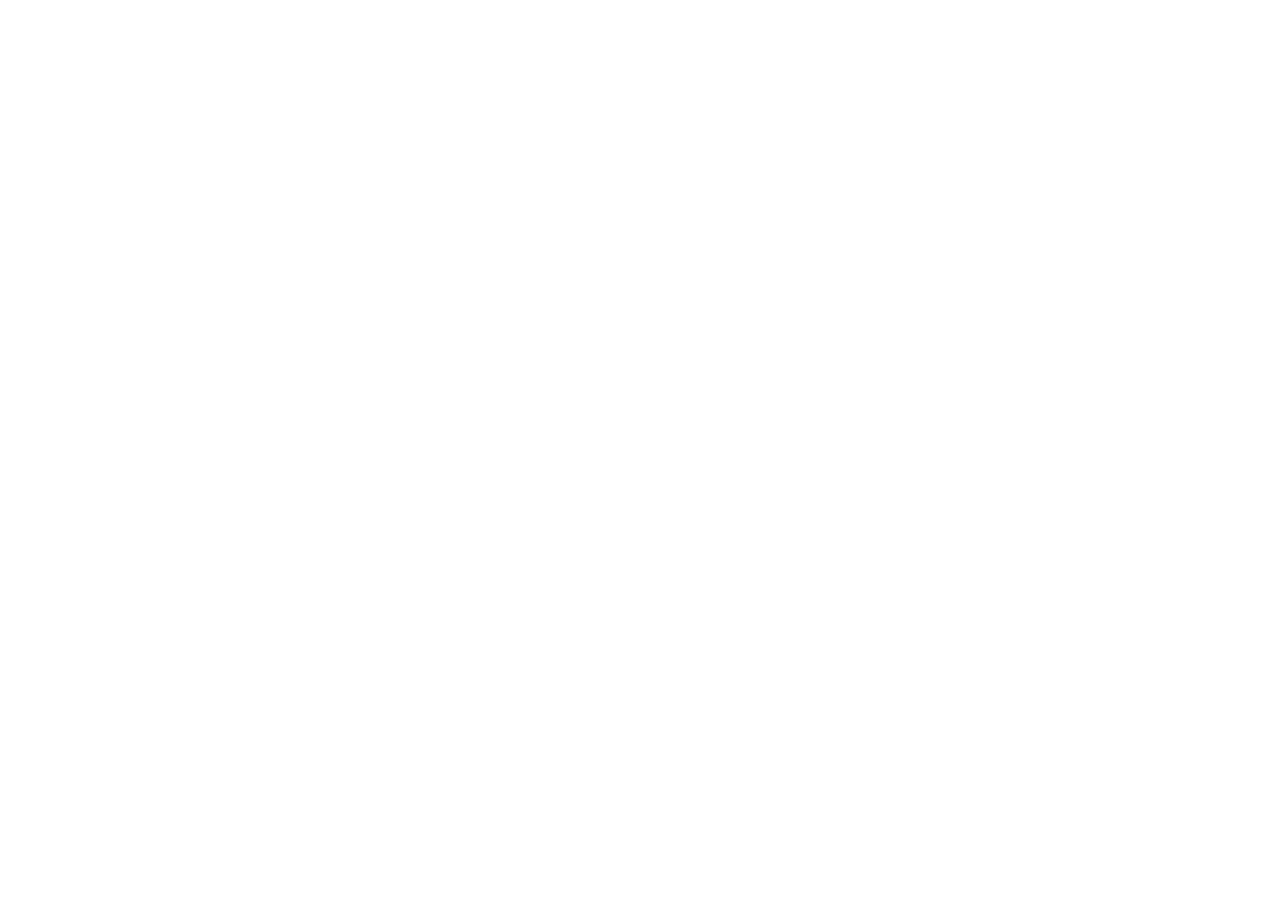
==== index.html @ fd4d3765 "Incluindo imagens e criando a pagina inicial" ====
<!DOCTYPE html>
<html lang="pt-br">
<head>
    <meta charset="UTF-8">
    <meta http-equiv="X-UA-Compatible" content="IE=edge">
    <meta name="viewport" content="width=device-width, initial-scale=1.0">
    <link rel="shortcut icon" href="favicon.ico" type="image/x-icon">
    <title>Redes Socias</title>
</head>
<body>
    
    
    
</body>
</html>
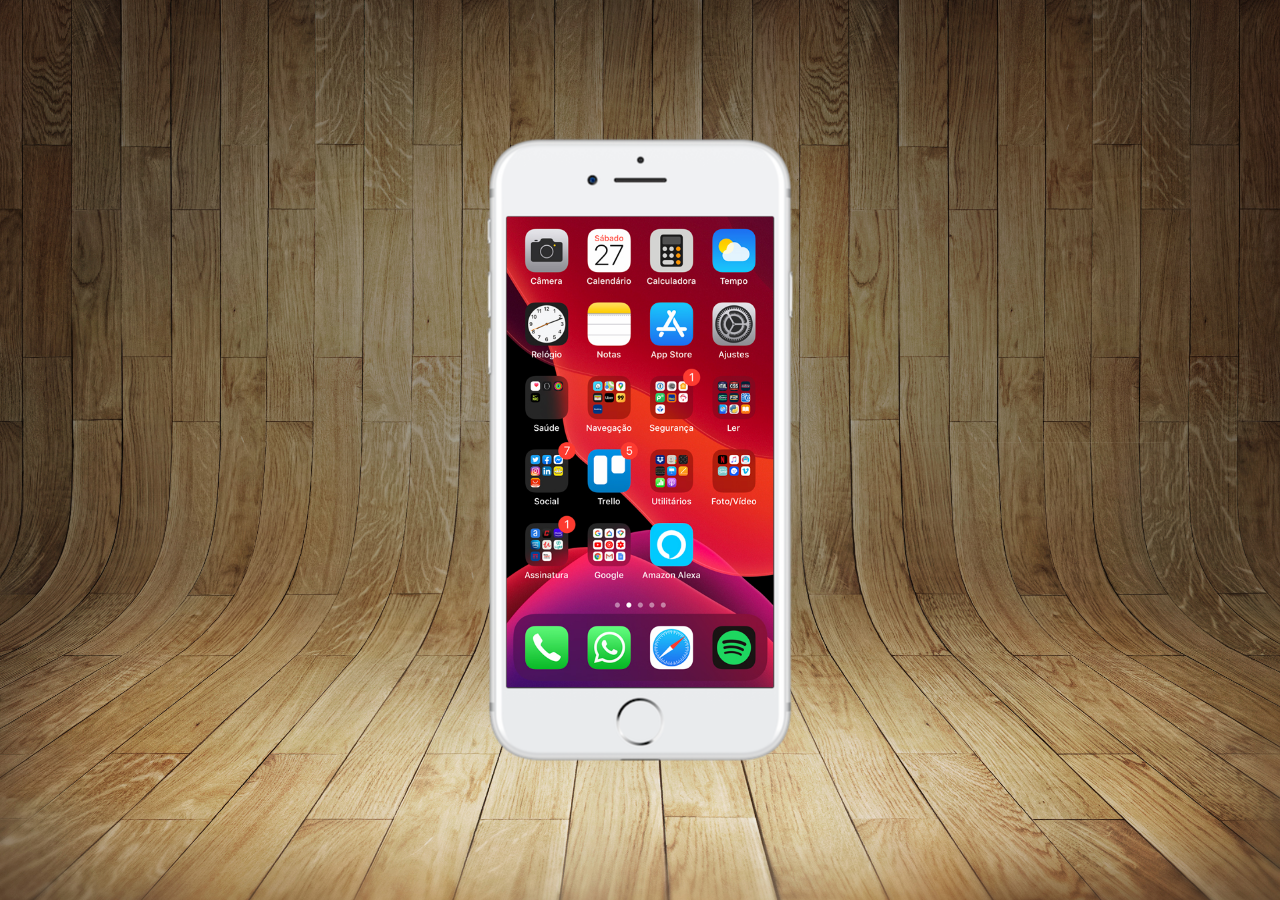
==== commit f059a602: "Criação do style e home1" ====
--- a/index.html
+++ b/index.html
@@ -5,11 +5,19 @@
     <meta http-equiv="X-UA-Compatible" content="IE=edge">
     <meta name="viewport" content="width=device-width, initial-scale=1.0">
     <link rel="shortcut icon" href="favicon.ico" type="image/x-icon">
+    <link rel="stylesheet" href="style/style.css">
     <title>Redes Socias</title>
 </head>
 <body>
-    
-    
-    
+    <main>
+        <section id="telefone">
+            <iframe src="home.html" name="tela"
+            id="tela" frameborder="0"></iframe>
+        </section>
+        <section id="redes-socias">
+
+        </section>
+
+    </main>
 </body>
 </html>--- a/style/style.css
+++ b/style/style.css
@@ -0,0 +1,36 @@
+@charset "UTF-8";
+
+* {
+    margin: 0px;
+    padding: 0px;
+    font-family: Arial, Helvetica, sans-serif;
+}
+html, body {
+    height: 100vh;
+    width: 100vw;
+}
+body {
+    background: url(../imagens/fundo-madeira.jpg) no-repeat top center;
+    background-size: cover;
+    background-attachment: fixed;
+}
+main{
+    height: 100vh;
+    position: relative;
+}
+section#telefone{
+    background-image: url(../imagens/frame-iphone.png);
+    height: 627px;
+    left: 50%;
+    position: absolute;
+    top: 50%;
+    transform: translate(-50%, -50%);
+    width: 311px;
+}
+iframe#tela{
+    height: 471px;
+    left: 22px;
+    position: relative;
+    top: 80px;
+    width: 267px;
+}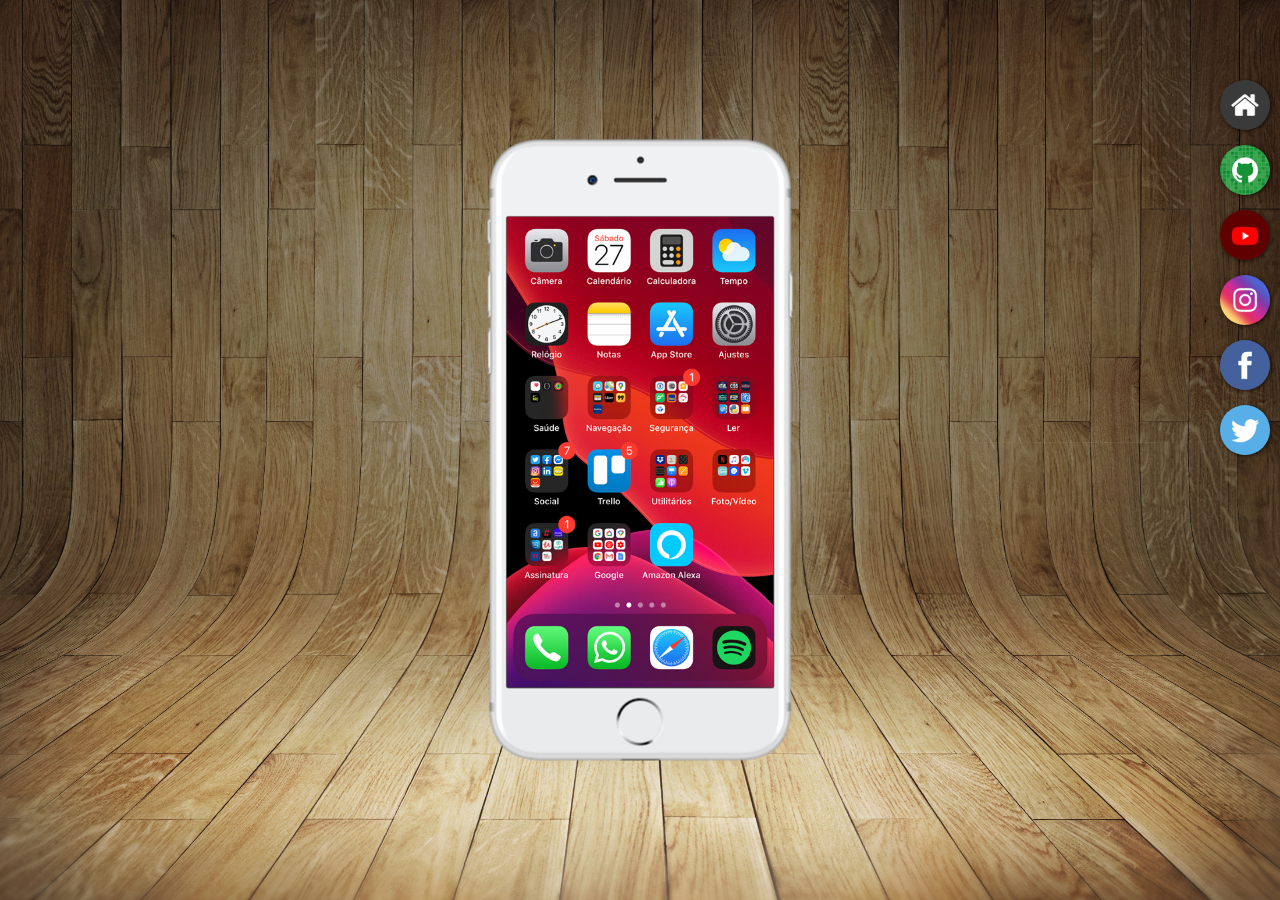
==== commit 38467f40: "Criando Botões" ====
--- a/index.html
+++ b/index.html
@@ -12,10 +12,16 @@
     <main>
         <section id="telefone">
             <iframe src="home.html" name="tela"
-            id="tela" frameborder="0"></iframe>
+            id="tela" frameborder="0">
+        Seu navegador não é compativel</iframe>
         </section>
         <section id="redes-socias">
-
+            <a href="#" target="tela"><img src="imagens/logo-home.jpg" alt="Home"></a>
+            <a href="#" target="tela"><img src="imagens/logo-github.jpg" alt="Github"></a>
+            <a href="#" target="tela"><img src="imagens/logo-youtube.jpg" alt="Youtube"></a>
+            <a href="#" target="tela"><img src="imagens/logo-instagram.jpg" alt="Instagram"></a>
+            <a href="#" target="tela"><img src="imagens/logo-facebook.jpg" alt="Facebook"></a>
+            <a href="#" target="tela"><img src="imagens/logo-twitter.jpg" alt="Twitter"></a>
         </section>
 
     </main>
--- a/style/style.css
+++ b/style/style.css
@@ -1,6 +1,7 @@
 @charset "UTF-8";
 
 * {
+    box-sizing: border-box;
     margin: 0px;
     padding: 0px;
     font-family: Arial, Helvetica, sans-serif;
@@ -33,4 +34,22 @@
     position: relative;
     top: 80px;
     width: 267px;
+}
+section#redes-socias{
+    float: right;
+    margin-top: 80px 
+}
+
+section#redes-socias img{
+    border-radius: 50%;
+    box-shadow: 1px 1px 4px rgba(0, 0, 0, 0.705);
+    display: flex;
+    margin: 0 10px 15px 0;
+    width: 50px;
+}
+section#redes-socias img:hover{
+    border: 1px solid rgba(255, 255, 255, 0.589);
+    box-shadow: 4px 4px 8px #000;
+    transform: translate(-2px, -2px);
+    transition: transform .5s, border .5s;
 }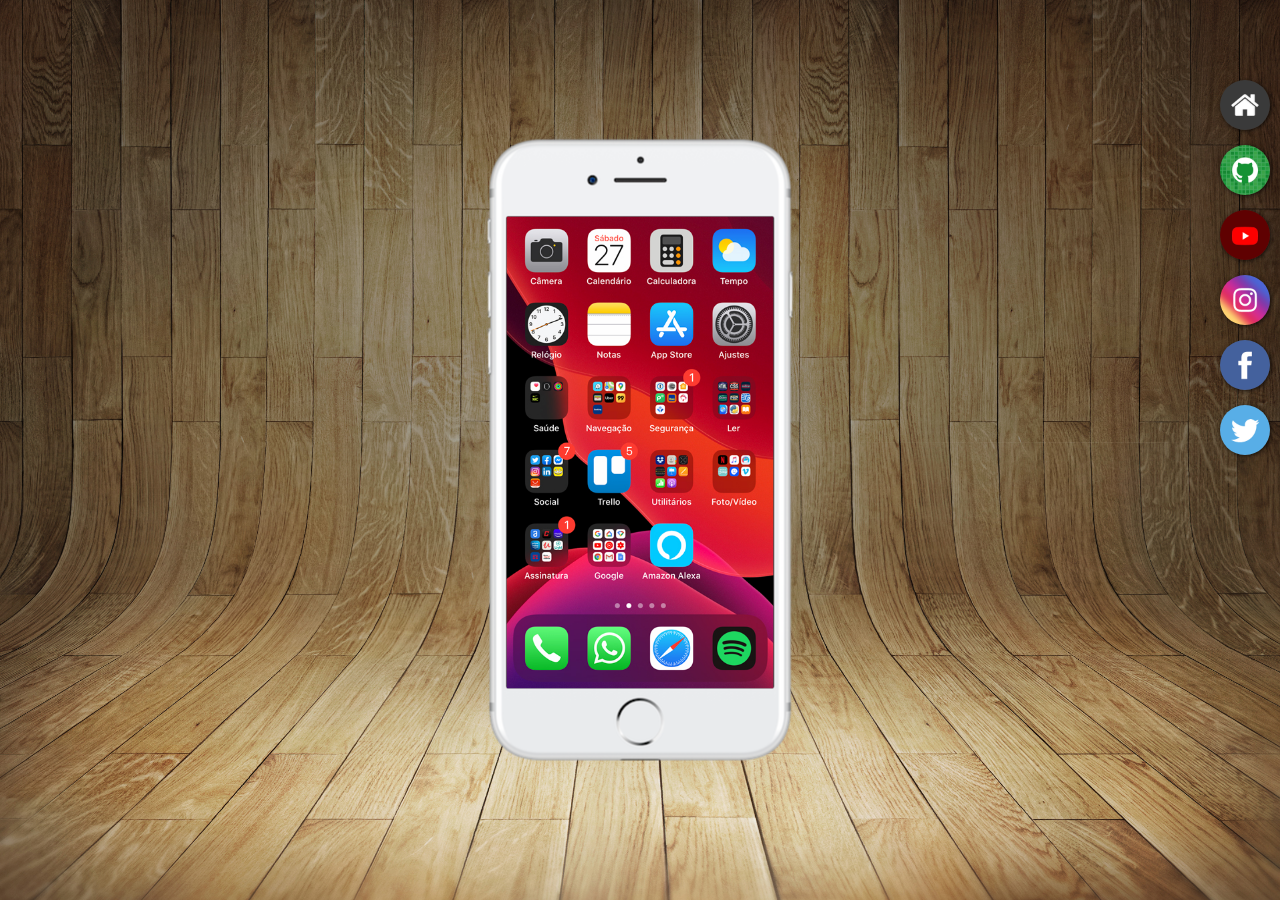
==== commit 90aedb9b: "Adicionando os Perfis das Rede Sociais" ====
--- a/index.html
+++ b/index.html
@@ -16,12 +16,12 @@
         Seu navegador não é compativel</iframe>
         </section>
         <section id="redes-socias">
-            <a href="#" target="tela"><img src="imagens/logo-home.jpg" alt="Home"></a>
-            <a href="#" target="tela"><img src="imagens/logo-github.jpg" alt="Github"></a>
-            <a href="#" target="tela"><img src="imagens/logo-youtube.jpg" alt="Youtube"></a>
-            <a href="#" target="tela"><img src="imagens/logo-instagram.jpg" alt="Instagram"></a>
-            <a href="#" target="tela"><img src="imagens/logo-facebook.jpg" alt="Facebook"></a>
-            <a href="#" target="tela"><img src="imagens/logo-twitter.jpg" alt="Twitter"></a>
+            <a href="home.html" target="tela"><img src="imagens/logo-home.jpg" alt="Home"></a>
+            <a style="background-color: rgba(10, 88, 0, 0.925);" href="github.html" target="tela"><img src="imagens/logo-github.jpg" alt="Github"></a>
+            <a href="youtube.html" target="tela"><img src="imagens/logo-youtube.jpg" alt="Youtube"></a>
+            <a href="instagram.html" target="tela"><img src="imagens/logo-instagram.jpg" alt="Instagram"></a>
+            <a href="facebook.html" target="tela"><img src="imagens/logo-facebook.jpg" alt="Facebook"></a>
+            <a href="twitter.html" target="tela"><img src="imagens/logo-twitter.jpg" alt="Twitter"></a>
         </section>
 
     </main>
--- a/style/style.css
+++ b/style/style.css
@@ -29,7 +29,7 @@
     width: 311px;
 }
 iframe#tela{
-    height: 471px;
+    height: 472px;
     left: 22px;
     position: relative;
     top: 80px;
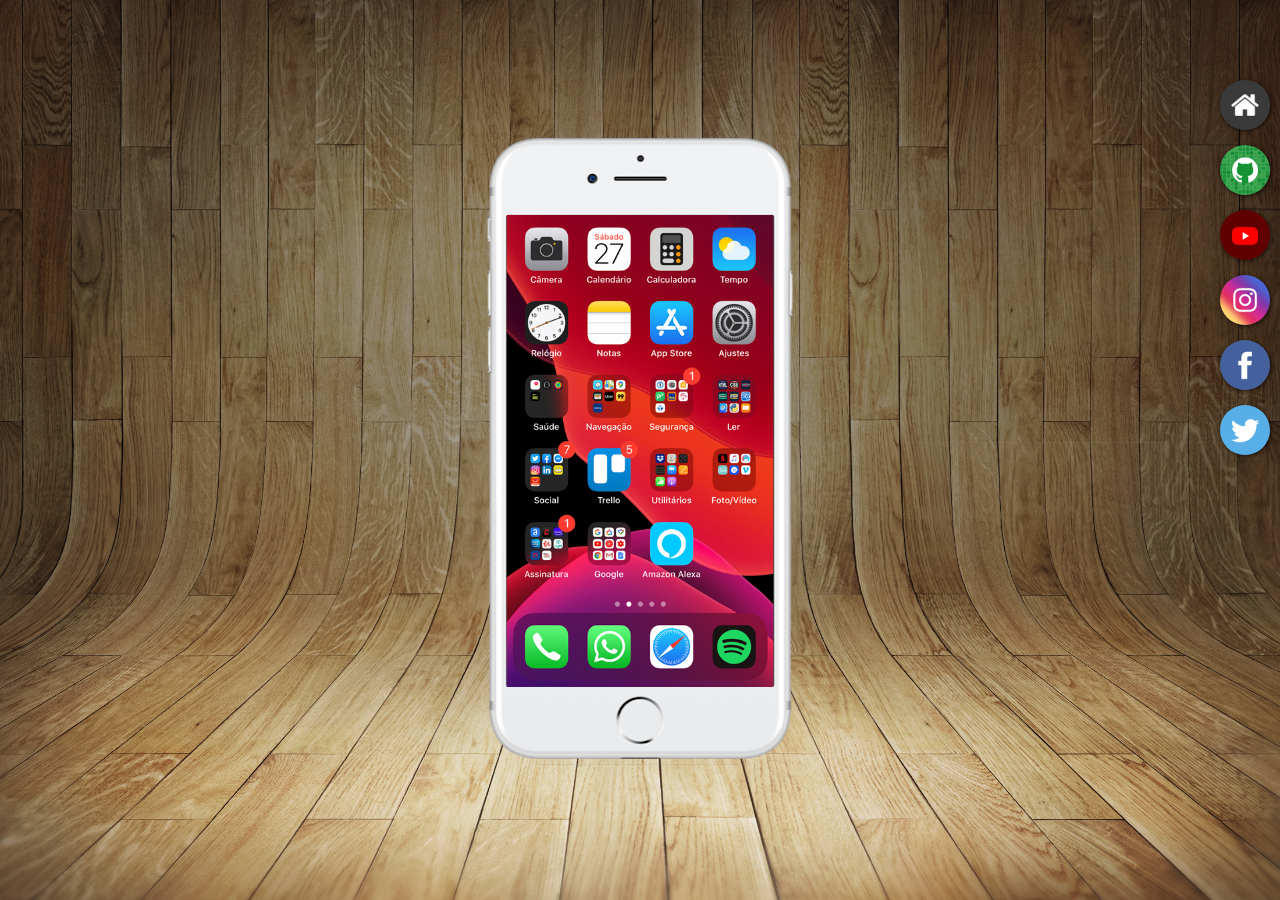
==== commit fff923f1: "Adicionando os Direcionamentos dos Link" ====
--- a/index.html
+++ b/index.html
@@ -17,13 +17,12 @@
         </section>
         <section id="redes-socias">
             <a href="home.html" target="tela"><img src="imagens/logo-home.jpg" alt="Home"></a>
-            <a style="background-color: rgba(10, 88, 0, 0.925);" href="github.html" target="tela"><img src="imagens/logo-github.jpg" alt="Github"></a>
+            <a href="github.html" target="tela"><img src="imagens/logo-github.jpg" alt="Github"></a>
             <a href="youtube.html" target="tela"><img src="imagens/logo-youtube.jpg" alt="Youtube"></a>
             <a href="instagram.html" target="tela"><img src="imagens/logo-instagram.jpg" alt="Instagram"></a>
             <a href="facebook.html" target="tela"><img src="imagens/logo-facebook.jpg" alt="Facebook"></a>
             <a href="twitter.html" target="tela"><img src="imagens/logo-twitter.jpg" alt="Twitter"></a>
         </section>
-
     </main>
 </body>
 </html>--- a/style/style.css
+++ b/style/style.css
@@ -15,39 +15,39 @@
     background-size: cover;
     background-attachment: fixed;
 }
-main{
+main {
     height: 100vh;
     position: relative;
 }
-section#telefone{
+section#telefone {
     background-image: url(../imagens/frame-iphone.png);
-    height: 627px;
+    height: 630px;
     left: 50%;
     position: absolute;
     top: 50%;
     transform: translate(-50%, -50%);
     width: 311px;
 }
-iframe#tela{
+iframe#tela {
     height: 472px;
     left: 22px;
     position: relative;
     top: 80px;
     width: 267px;
 }
-section#redes-socias{
+section#redes-socias {
     float: right;
     margin-top: 80px 
 }
 
-section#redes-socias img{
+section#redes-socias img {
     border-radius: 50%;
     box-shadow: 1px 1px 4px rgba(0, 0, 0, 0.705);
     display: flex;
     margin: 0 10px 15px 0;
     width: 50px;
 }
-section#redes-socias img:hover{
+section#redes-socias img:hover {
     border: 1px solid rgba(255, 255, 255, 0.589);
     box-shadow: 4px 4px 8px #000;
     transform: translate(-2px, -2px);
